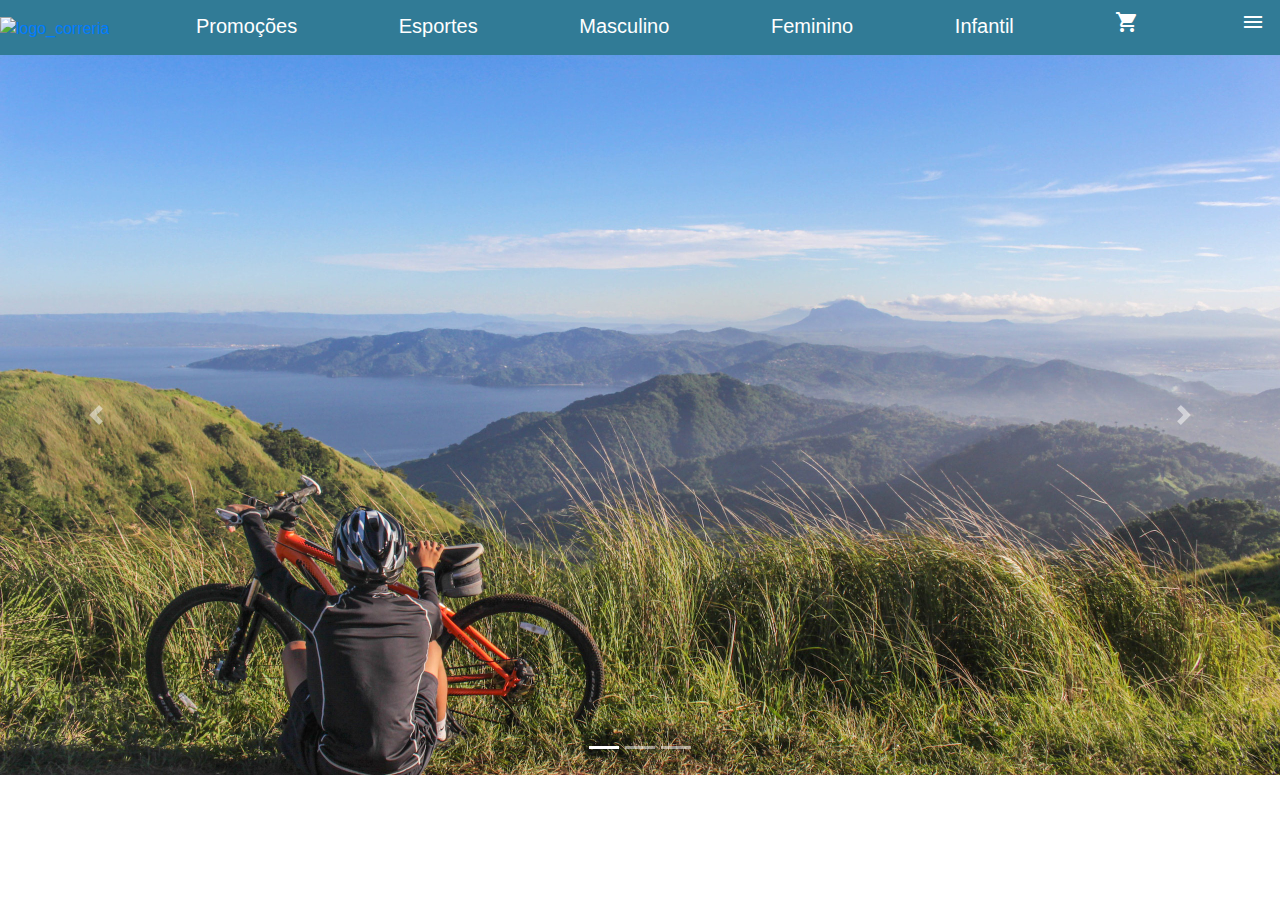
==== Tela Inicial/index.html @ 5bcb0e50 "inicio tcc" ====
<!DOCTYPE html>
<html lang="pt-br">
<head>
    <meta charset="UTF-8">
    <meta http-equiv="X-UA-Compatible" content="IE=edge">
    <meta name="viewport" content="width=device-width, initial-scale=1.0">
    <link rel="stylesheet" href="estilos/style.css">
    <!--Link para os icons-->
    <link href="https://fonts.googleapis.com/icon?family=Material+Icons" rel="stylesheet">
    <!--Link para os icons-->

    <!--Link CSS Bootstrap-->
    <link rel="stylesheet" href="https://cdn.jsdelivr.net/npm/bootstrap@4.4.1/dist/css/bootstrap.min.css" integrity="sha384-Vkoo8x4CGsO3+Hhxv8T/Q5PaXtkKtu6ug5TOeNV6gBiFeWPGFN9MuhOf23Q9Ifjh" crossorigin="anonymous">
    <!--Link CSS Bootstrap-->

    <!--Link JS Bootstrap-->
    <script src="https://code.jquery.com/jquery-3.4.1.slim.min.js" integrity="sha384-J6qa4849blE2+poT4WnyKhv5vZF5SrPo0iEjwBvKU7imGFAV0wwj1yYfoRSJoZ+n" crossorigin="anonymous"></script>
    <script src="https://cdn.jsdelivr.net/npm/popper.js@1.16.0/dist/umd/popper.min.js" integrity="sha384-Q6E9RHvbIyZFJoft+2mJbHaEWldlvI9IOYy5n3zV9zzTtmI3UksdQRVvoxMfooAo" crossorigin="anonymous"></script>
    <script src="https://cdn.jsdelivr.net/npm/bootstrap@4.4.1/dist/js/bootstrap.min.js" integrity="sha384-wfSDF2E50Y2D1uUdj0O3uMBJnjuUD4Ih7YwaYd1iqfktj0Uod8GCExl3Og8ifwB6" crossorigin="anonymous"></script>
    <!--Link JS Bootstrap-->
    <title>Correria</title>
</head>
<body>
    <header>
        <!--Tela de navegação-->
        <div id="nav-bar">
            <ul>
                <li><a class="ancora" href="#"><img  class="logo" src="img/logo.png" alt="logo_correria"></a></li>
                <li><a class="ancora" href="#"><p class="itens">Promoções</p></a></li>
                <li><a class="ancora" href="#"><p class="itens">Esportes</p></a></li>
                <li><a class="ancora" href="#"><p class="itens">Masculino</p></a></li>
                <li><a class="ancora" href="#"><p class="itens">Feminino</p></a></li>
                <li><a class="ancora" href="#"><p class="itens">Infantil</p></a></li>
                <li><a class="ancora" href="#"><p class="itens"><span class="material-icons">shopping_cart</span></p></a></li>
                <li><a class="ancora" href="#"><p class="itens"><span class="material-icons">menu</span></p></a></li>
            </ul>
        </div>
        <!--Tela de navegação-->
    </header>
    <main>
        <!--Carrosel-->
        <div id="carouselExampleIndicators" class="carousel slide" data-ride="carousel">
            <ol class="carousel-indicators">
              <li data-target="#carouselExampleIndicators" data-slide-to="0" class="active"></li>
              <li data-target="#carouselExampleIndicators" data-slide-to="1"></li>
              <li data-target="#carouselExampleIndicators" data-slide-to="2"></li>
            </ol>
            <div class="carousel-inner">
              <div class="carousel-item active">
                <img src="../Cadastro/imgs/fundo-pc.jpg" class="d-block w-100" alt="...">
              </div>
              <div class="carousel-item">
                <img src="../Cadastro/imgs/fundo-tablet.jpg" class="d-block w-100" alt="...">
              </div>
              <div class="carousel-item">
                <img src="../Cadastro/imgs/fundo-pc.jpg" class="d-block w-100" alt="...">
              </div>
            </div>
            <a class="carousel-control-prev" href="#carouselExampleIndicators" role="button" data-slide="prev">
              <span class="carousel-control-prev-icon" aria-hidden="true"></span>
              <span class="sr-only">Previous</span>
            </a>
            <a class="carousel-control-next" href="#carouselExampleIndicators" role="button" data-slide="next">
              <span class="carousel-control-next-icon" aria-hidden="true"></span>
              <span class="sr-only">Next</span>
            </a>
          </div>
          <!--Carrosel-->
    </main>
</body>
</html>
---- Tela Inicial/estilos/style.css ----
@charset "UTF-8";

*{
    margin: 0px;
    padding: 0px;
    box-sizing: border-box;
    font-family: Arial, Helvetica, sans-serif;
}

header{
    background-color: #317b96;
    height: 55px;
}

img.logo{
    height: 50px;
    display: inline;
}

ul{
    display: flex;
    flex-direction: row;
    justify-content: space-between;
    align-items: center;
}

.itens{
    color: white;
    margin-top: 10px;
    margin-right: 15px;
}


p{
    color: white;
    font-size: 20px;
}

li{
    list-style-type: none;
}
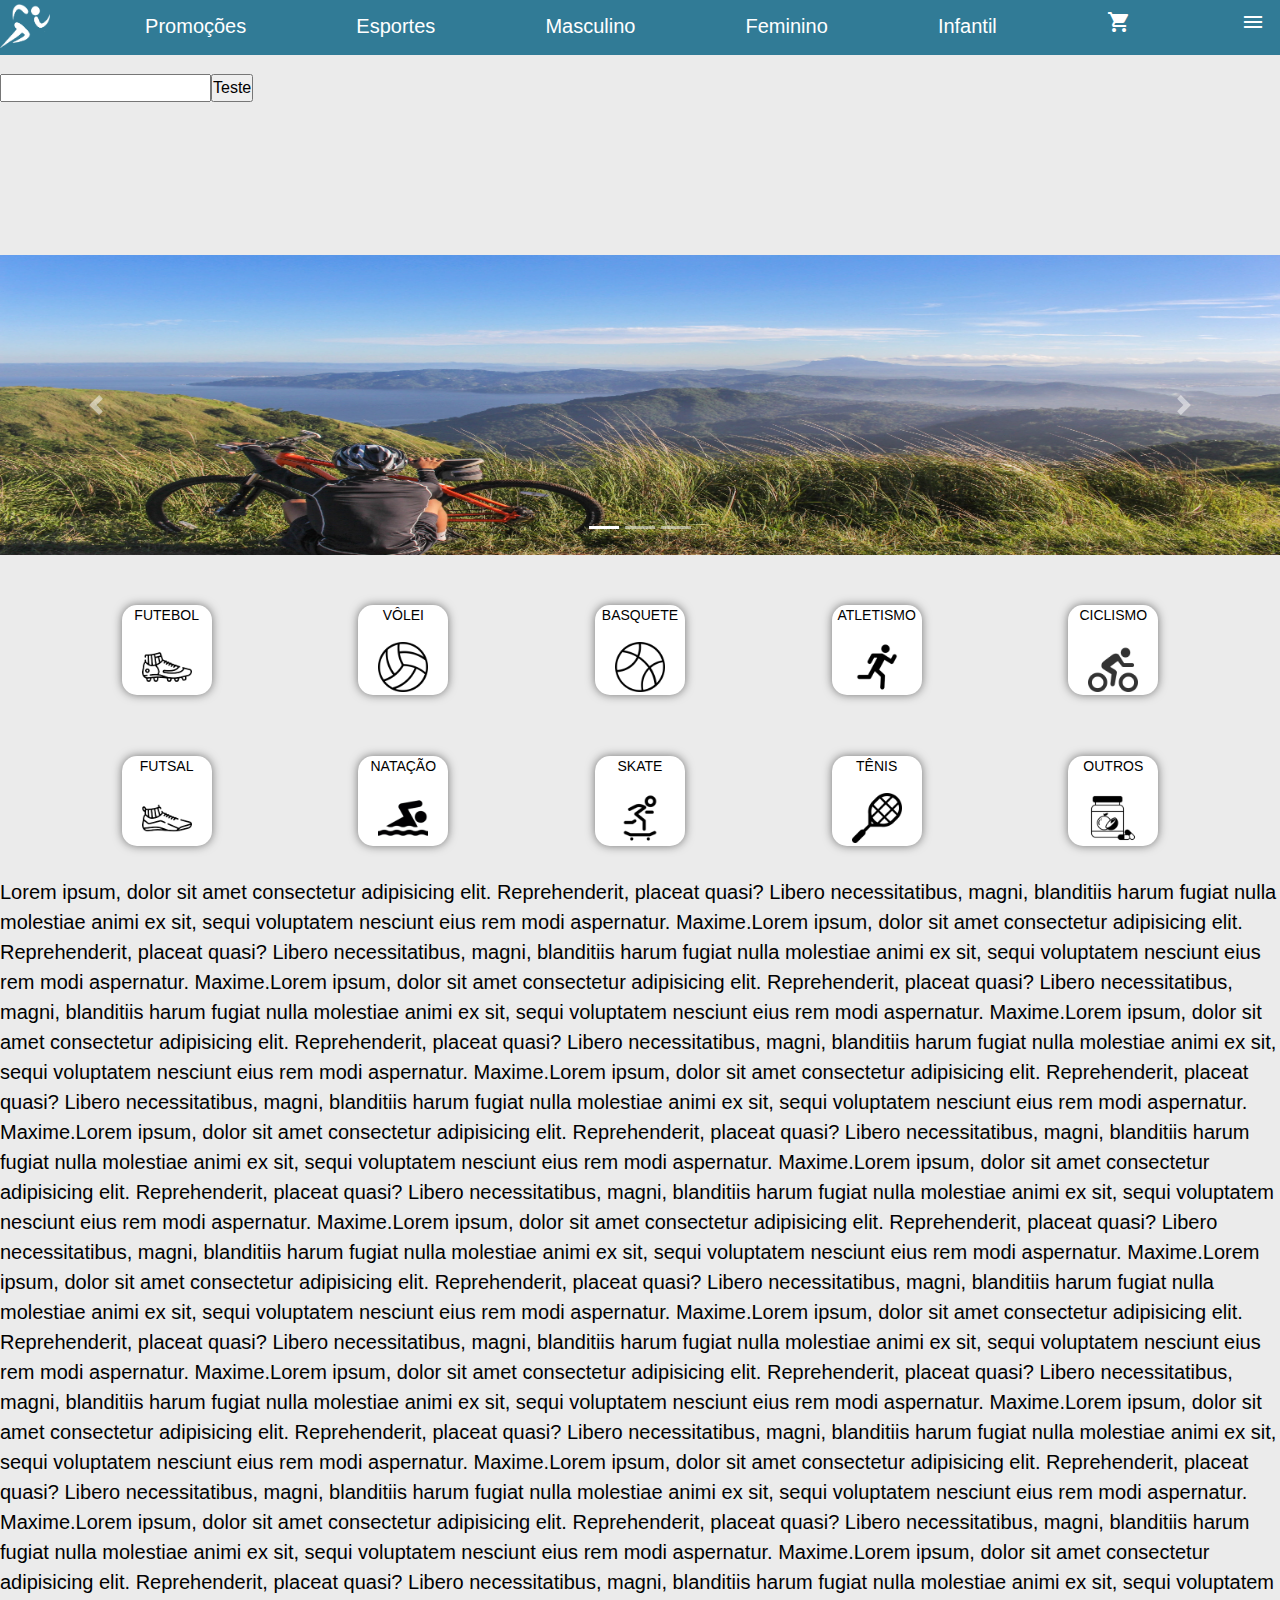
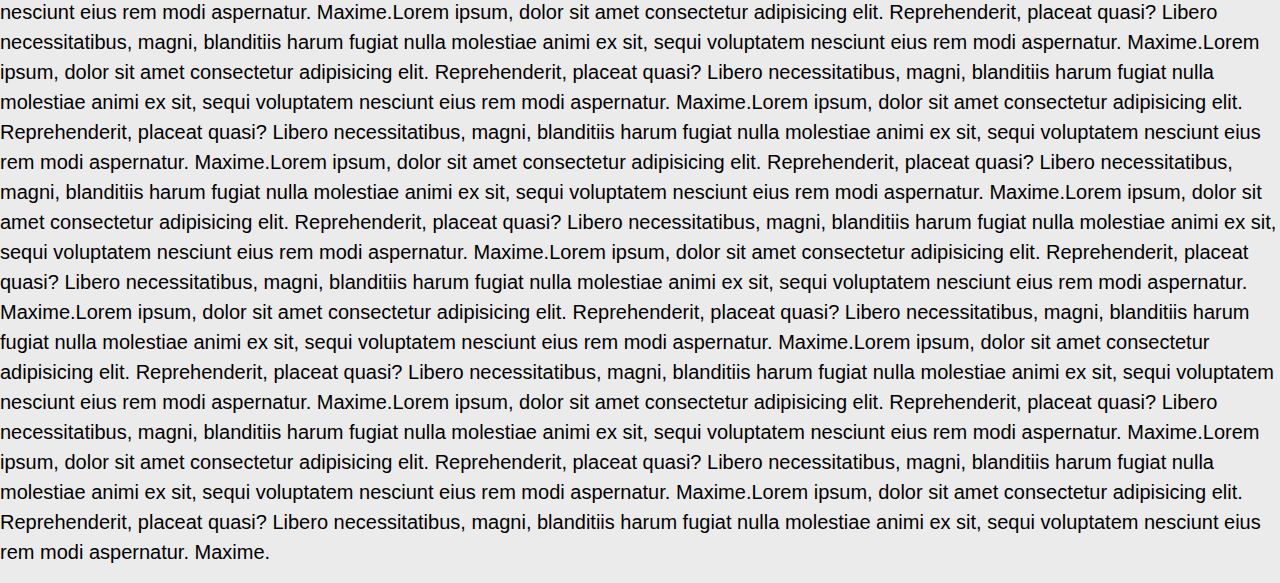
==== commit 71cd110b: "atualizações" ====
--- a/Tela Inicial/index.html
+++ b/Tela Inicial/index.html
@@ -4,6 +4,7 @@
     <meta charset="UTF-8">
     <meta http-equiv="X-UA-Compatible" content="IE=edge">
     <meta name="viewport" content="width=device-width, initial-scale=1.0">
+    <link rel="shortcut icon" href="../icone/android-chrome-512x512.png" type="image/x-icon">
     <link rel="stylesheet" href="estilos/style.css">
     <!--Link para os icons-->
     <link href="https://fonts.googleapis.com/icon?family=Material+Icons" rel="stylesheet">
@@ -20,52 +21,85 @@
     <!--Link JS Bootstrap-->
     <title>Correria</title>
 </head>
-<body>
+<body style="background-color: #ebebeb;">
     <header>
         <!--Tela de navegação-->
         <div id="nav-bar">
             <ul>
-                <li><a class="ancora" href="#"><img  class="logo" src="img/logo.png" alt="logo_correria"></a></li>
-                <li><a class="ancora" href="#"><p class="itens">Promoções</p></a></li>
-                <li><a class="ancora" href="#"><p class="itens">Esportes</p></a></li>
-                <li><a class="ancora" href="#"><p class="itens">Masculino</p></a></li>
-                <li><a class="ancora" href="#"><p class="itens">Feminino</p></a></li>
-                <li><a class="ancora" href="#"><p class="itens">Infantil</p></a></li>
-                <li><a class="ancora" href="#"><p class="itens"><span class="material-icons">shopping_cart</span></p></a></li>
-                <li><a class="ancora" href="#"><p class="itens"><span class="material-icons">menu</span></p></a></li>
+                <li><a style="text-decoration: none;" href="#"><img  class="logo" src="img/Logo-branca.png" alt="logo_correria"></a></li>
+                <li><a style="text-decoration: none;" href="#"><p class="itens">Promoções</p></a></li>
+                <li><a style="text-decoration: none;" href="#"><p class="itens">Esportes</p></a></li>
+                <li><a style="text-decoration: none;" href="#"><p class="itens">Masculino</p></a></li>
+                <li><a style="text-decoration: none;" href="#"><p class="itens">Feminino</p></a></li>
+                <li><a style="text-decoration: none;" href="#"><p class="itens">Infantil</p></a></li>
+                <li><a style="text-decoration: none;" href="#"><p class="itens"><span class="material-icons">shopping_cart</span></p></a></li>
+                <li><a style="text-decoration: none;" href="#"><p class="itens"><span class="material-icons">menu</span></p></a></li>
             </ul>
         </div>
         <!--Tela de navegação-->
+        <input type="text" name="" id=""><input type="submit" value="Teste">
     </header>
     <main>
+        <!--Icones para ir até outro esporte-->
+
+        <!--Icones para ir até outro esporte-->
+
         <!--Carrosel-->
-        <div id="carouselExampleIndicators" class="carousel slide" data-ride="carousel">
-            <ol class="carousel-indicators">
-              <li data-target="#carouselExampleIndicators" data-slide-to="0" class="active"></li>
-              <li data-target="#carouselExampleIndicators" data-slide-to="1"></li>
-              <li data-target="#carouselExampleIndicators" data-slide-to="2"></li>
-            </ol>
-            <div class="carousel-inner">
-              <div class="carousel-item active">
-                <img src="../Cadastro/imgs/fundo-pc.jpg" class="d-block w-100" alt="...">
+        <section class="car">
+            <div id="carouselExampleIndicators" class="carousel slide" data-ride="carousel">
+                <ol class="carousel-indicators">
+                  <li data-target="#carouselExampleIndicators" data-slide-to="0" class="active"></li>
+                  <li data-target="#carouselExampleIndicators" data-slide-to="1"></li>
+                  <li data-target="#carouselExampleIndicators" data-slide-to="2"></li>
+                </ol>
+                <div class="carousel-inner">
+                  <div class="carousel-item active">
+                    <img class="img-carrosel" src="../Cadastro/imgs/fundo-pc.jpg" class="d-block w-100" alt="...">
+                  </div>
+                  <div class="carousel-item">
+                    <img class="img-carrosel" src="../Cadastro/imgs/fundo-tablet.jpg" class="d-block w-100" alt="...">
+                  </div>
+                  <div class="carousel-item">
+                    <img class="img-carrosel" src="../Cadastro/imgs/fundo-pc.jpg" class="d-block w-100" alt="...">
+                  </div>
+                </div>
+                <a class="carousel-control-prev" href="#carouselExampleIndicators" role="button" data-slide="prev">
+                  <span class="carousel-control-prev-icon" aria-hidden="true"></span>
+                  <span class="sr-only">Previous</span>
+                </a>
+                <a class="carousel-control-next" href="#carouselExampleIndicators" role="button" data-slide="next">
+                  <span class="carousel-control-next-icon" aria-hidden="true"></span>
+                  <span class="sr-only">Next</span>
+                </a>
               </div>
-              <div class="carousel-item">
-                <img src="../Cadastro/imgs/fundo-tablet.jpg" class="d-block w-100" alt="...">
-              </div>
-              <div class="carousel-item">
-                <img src="../Cadastro/imgs/fundo-pc.jpg" class="d-block w-100" alt="...">
-              </div>
+        </section>
+        <!--Carrosel-->
+
+
+        <section>
+            <div class="esportes">
+                <ul  class="lista-icones-esportes">
+                    <li class="icones-esportes"><a style="text-decoration: none;" href=""><p class="titulo-icones-esportes">FUTEBOL</p><img class="img-icones-esportes" src="img/icone-futebol.png" alt="icone-"></a></li>
+                    <li class="icones-esportes"><a style="text-decoration: none;" href=""><p class="titulo-icones-esportes">VÔLEI</p><img class="img-icones-esportes" src="img/icone-volei.png" alt="icone-"></a></li>
+                    <li class="icones-esportes"><a style="text-decoration: none;" href=""><p class="titulo-icones-esportes">BASQUETE</p><img class="img-icones-esportes" src="img/icone-basquete.png" alt="icone-"></a></li>
+                    <li class="icones-esportes"><a style="text-decoration: none;" href=""><p class="titulo-icones-esportes">ATLETISMO</p><img class="img-icones-esportes" src="img/icone-atletismo.png" alt="icone-"></a></li>
+                    <li class="icones-esportes"><a style="text-decoration: none;" href=""><p class="titulo-icones-esportes">CICLISMO</p><img style="margin-top: 2px;" class="img-icones-esportes" src="img/icone-ciclismo.png" alt="icone-"></a></li>
+                </ul>
             </div>
-            <a class="carousel-control-prev" href="#carouselExampleIndicators" role="button" data-slide="prev">
-              <span class="carousel-control-prev-icon" aria-hidden="true"></span>
-              <span class="sr-only">Previous</span>
-            </a>
-            <a class="carousel-control-next" href="#carouselExampleIndicators" role="button" data-slide="next">
-              <span class="carousel-control-next-icon" aria-hidden="true"></span>
-              <span class="sr-only">Next</span>
-            </a>
-          </div>
-          <!--Carrosel-->
+            <div class="esportes">
+                <ul class="lista-icones-esportes">
+                    <li class="icones-esportes"><a style="text-decoration: none;" href=""><p class="titulo-icones-esportes">FUTSAL</p><img class="img-icones-esportes" src="img/icone-futsal.png" alt="icone-"></a></li>
+                    <li class="icones-esportes"><a style="text-decoration: none;" href=""><p class="titulo-icones-esportes">NATAÇÃO</p><img class="img-icones-esportes" src="img/icone-natacao.png" alt="icone-"></a></li>
+                    <li class="icones-esportes"><a style="text-decoration: none;" href=""><p class="titulo-icones-esportes">SKATE</p><img class="img-icones-esportes" src="img/icone-skate.png" alt="icone-"></a></li>
+                    <li class="icones-esportes"><a style="text-decoration: none;" href=""><p class="titulo-icones-esportes">TÊNIS</p><img class="img-icones-esportes" src="img/icone-tenis.png" alt="icone-"></a></li>
+                    <li class="icones-esportes"><a style="text-decoration: none;" href=""><p class="titulo-icones-esportes">OUTROS</p><img class="img-icones-esportes" src="img/icone-suplementos.png" alt="icone-"></a></li>
+                </ul>
+            </div>
+        </section>
+
+        <section>
+            <p>Lorem ipsum, dolor sit amet consectetur adipisicing elit. Reprehenderit, placeat quasi? Libero necessitatibus, magni, blanditiis harum fugiat nulla molestiae animi ex sit, sequi voluptatem nesciunt eius rem modi aspernatur. Maxime.Lorem ipsum, dolor sit amet consectetur adipisicing elit. Reprehenderit, placeat quasi? Libero necessitatibus, magni, blanditiis harum fugiat nulla molestiae animi ex sit, sequi voluptatem nesciunt eius rem modi aspernatur. Maxime.Lorem ipsum, dolor sit amet consectetur adipisicing elit. Reprehenderit, placeat quasi? Libero necessitatibus, magni, blanditiis harum fugiat nulla molestiae animi ex sit, sequi voluptatem nesciunt eius rem modi aspernatur. Maxime.Lorem ipsum, dolor sit amet consectetur adipisicing elit. Reprehenderit, placeat quasi? Libero necessitatibus, magni, blanditiis harum fugiat nulla molestiae animi ex sit, sequi voluptatem nesciunt eius rem modi aspernatur. Maxime.Lorem ipsum, dolor sit amet consectetur adipisicing elit. Reprehenderit, placeat quasi? Libero necessitatibus, magni, blanditiis harum fugiat nulla molestiae animi ex sit, sequi voluptatem nesciunt eius rem modi aspernatur. Maxime.Lorem ipsum, dolor sit amet consectetur adipisicing elit. Reprehenderit, placeat quasi? Libero necessitatibus, magni, blanditiis harum fugiat nulla molestiae animi ex sit, sequi voluptatem nesciunt eius rem modi aspernatur. Maxime.Lorem ipsum, dolor sit amet consectetur adipisicing elit. Reprehenderit, placeat quasi? Libero necessitatibus, magni, blanditiis harum fugiat nulla molestiae animi ex sit, sequi voluptatem nesciunt eius rem modi aspernatur. Maxime.Lorem ipsum, dolor sit amet consectetur adipisicing elit. Reprehenderit, placeat quasi? Libero necessitatibus, magni, blanditiis harum fugiat nulla molestiae animi ex sit, sequi voluptatem nesciunt eius rem modi aspernatur. Maxime.Lorem ipsum, dolor sit amet consectetur adipisicing elit. Reprehenderit, placeat quasi? Libero necessitatibus, magni, blanditiis harum fugiat nulla molestiae animi ex sit, sequi voluptatem nesciunt eius rem modi aspernatur. Maxime.Lorem ipsum, dolor sit amet consectetur adipisicing elit. Reprehenderit, placeat quasi? Libero necessitatibus, magni, blanditiis harum fugiat nulla molestiae animi ex sit, sequi voluptatem nesciunt eius rem modi aspernatur. Maxime.Lorem ipsum, dolor sit amet consectetur adipisicing elit. Reprehenderit, placeat quasi? Libero necessitatibus, magni, blanditiis harum fugiat nulla molestiae animi ex sit, sequi voluptatem nesciunt eius rem modi aspernatur. Maxime.Lorem ipsum, dolor sit amet consectetur adipisicing elit. Reprehenderit, placeat quasi? Libero necessitatibus, magni, blanditiis harum fugiat nulla molestiae animi ex sit, sequi voluptatem nesciunt eius rem modi aspernatur. Maxime.Lorem ipsum, dolor sit amet consectetur adipisicing elit. Reprehenderit, placeat quasi? Libero necessitatibus, magni, blanditiis harum fugiat nulla molestiae animi ex sit, sequi voluptatem nesciunt eius rem modi aspernatur. Maxime.Lorem ipsum, dolor sit amet consectetur adipisicing elit. Reprehenderit, placeat quasi? Libero necessitatibus, magni, blanditiis harum fugiat nulla molestiae animi ex sit, sequi voluptatem nesciunt eius rem modi aspernatur. Maxime.Lorem ipsum, dolor sit amet consectetur adipisicing elit. Reprehenderit, placeat quasi? Libero necessitatibus, magni, blanditiis harum fugiat nulla molestiae animi ex sit, sequi voluptatem nesciunt eius rem modi aspernatur. Maxime.Lorem ipsum, dolor sit amet consectetur adipisicing elit. Reprehenderit, placeat quasi? Libero necessitatibus, magni, blanditiis harum fugiat nulla molestiae animi ex sit, sequi voluptatem nesciunt eius rem modi aspernatur. Maxime.Lorem ipsum, dolor sit amet consectetur adipisicing elit. Reprehenderit, placeat quasi? Libero necessitatibus, magni, blanditiis harum fugiat nulla molestiae animi ex sit, sequi voluptatem nesciunt eius rem modi aspernatur. Maxime.Lorem ipsum, dolor sit amet consectetur adipisicing elit. Reprehenderit, placeat quasi? Libero necessitatibus, magni, blanditiis harum fugiat nulla molestiae animi ex sit, sequi voluptatem nesciunt eius rem modi aspernatur. Maxime.Lorem ipsum, dolor sit amet consectetur adipisicing elit. Reprehenderit, placeat quasi? Libero necessitatibus, magni, blanditiis harum fugiat nulla molestiae animi ex sit, sequi voluptatem nesciunt eius rem modi aspernatur. Maxime.Lorem ipsum, dolor sit amet consectetur adipisicing elit. Reprehenderit, placeat quasi? Libero necessitatibus, magni, blanditiis harum fugiat nulla molestiae animi ex sit, sequi voluptatem nesciunt eius rem modi aspernatur. Maxime.Lorem ipsum, dolor sit amet consectetur adipisicing elit. Reprehenderit, placeat quasi? Libero necessitatibus, magni, blanditiis harum fugiat nulla molestiae animi ex sit, sequi voluptatem nesciunt eius rem modi aspernatur. Maxime.Lorem ipsum, dolor sit amet consectetur adipisicing elit. Reprehenderit, placeat quasi? Libero necessitatibus, magni, blanditiis harum fugiat nulla molestiae animi ex sit, sequi voluptatem nesciunt eius rem modi aspernatur. Maxime.Lorem ipsum, dolor sit amet consectetur adipisicing elit. Reprehenderit, placeat quasi? Libero necessitatibus, magni, blanditiis harum fugiat nulla molestiae animi ex sit, sequi voluptatem nesciunt eius rem modi aspernatur. Maxime.Lorem ipsum, dolor sit amet consectetur adipisicing elit. Reprehenderit, placeat quasi? Libero necessitatibus, magni, blanditiis harum fugiat nulla molestiae animi ex sit, sequi voluptatem nesciunt eius rem modi aspernatur. Maxime.Lorem ipsum, dolor sit amet consectetur adipisicing elit. Reprehenderit, placeat quasi? Libero necessitatibus, magni, blanditiis harum fugiat nulla molestiae animi ex sit, sequi voluptatem nesciunt eius rem modi aspernatur. Maxime.Lorem ipsum, dolor sit amet consectetur adipisicing elit. Reprehenderit, placeat quasi? Libero necessitatibus, magni, blanditiis harum fugiat nulla molestiae animi ex sit, sequi voluptatem nesciunt eius rem modi aspernatur. Maxime.</p>
+        </section>
     </main>
 </body>
 </html>--- a/Tela Inicial/estilos/style.css
+++ b/Tela Inicial/estilos/style.css
@@ -24,18 +24,59 @@
     align-items: center;
 }
 
+p{
+    color: black;
+    font-size: 20px;
+}
+
+li{
+    list-style-type: none;
+}
+
 .itens{
     color: white;
     margin-top: 10px;
     margin-right: 15px;
 }
 
-
-p{
-    color: white;
-    font-size: 20px;
+.img-carrosel{
+    width: 100vw;
+    height: 300px;
 }
 
-li{
-    list-style-type: none;
+.lista-icones-esportes{
+    display: flex;
+    justify-content: space-evenly;
 }
+
+.icones-esportes{
+    background-color: white;
+    width:90px;
+    height: 90px;
+    margin:30px 25px 15px 25px;
+    border-radius: 15px;
+    transition: .5s;
+    box-shadow: 0px 0px 10px rgba(0, 0, 0, 0.514);
+}
+
+.icones-esportes:hover{
+    width: 95px;
+    height: 95px;
+    background-color: rgb(167, 167, 167);
+}
+
+.img-icones-esportes{
+    display: block;
+    margin: auto;
+    width: 50px;
+    height: 50px;
+}
+
+.titulo-icones-esportes{
+    font-size: 14px;
+    text-align: center;
+}
+
+.car{
+    margin: 200px 0px 20px 0px;
+}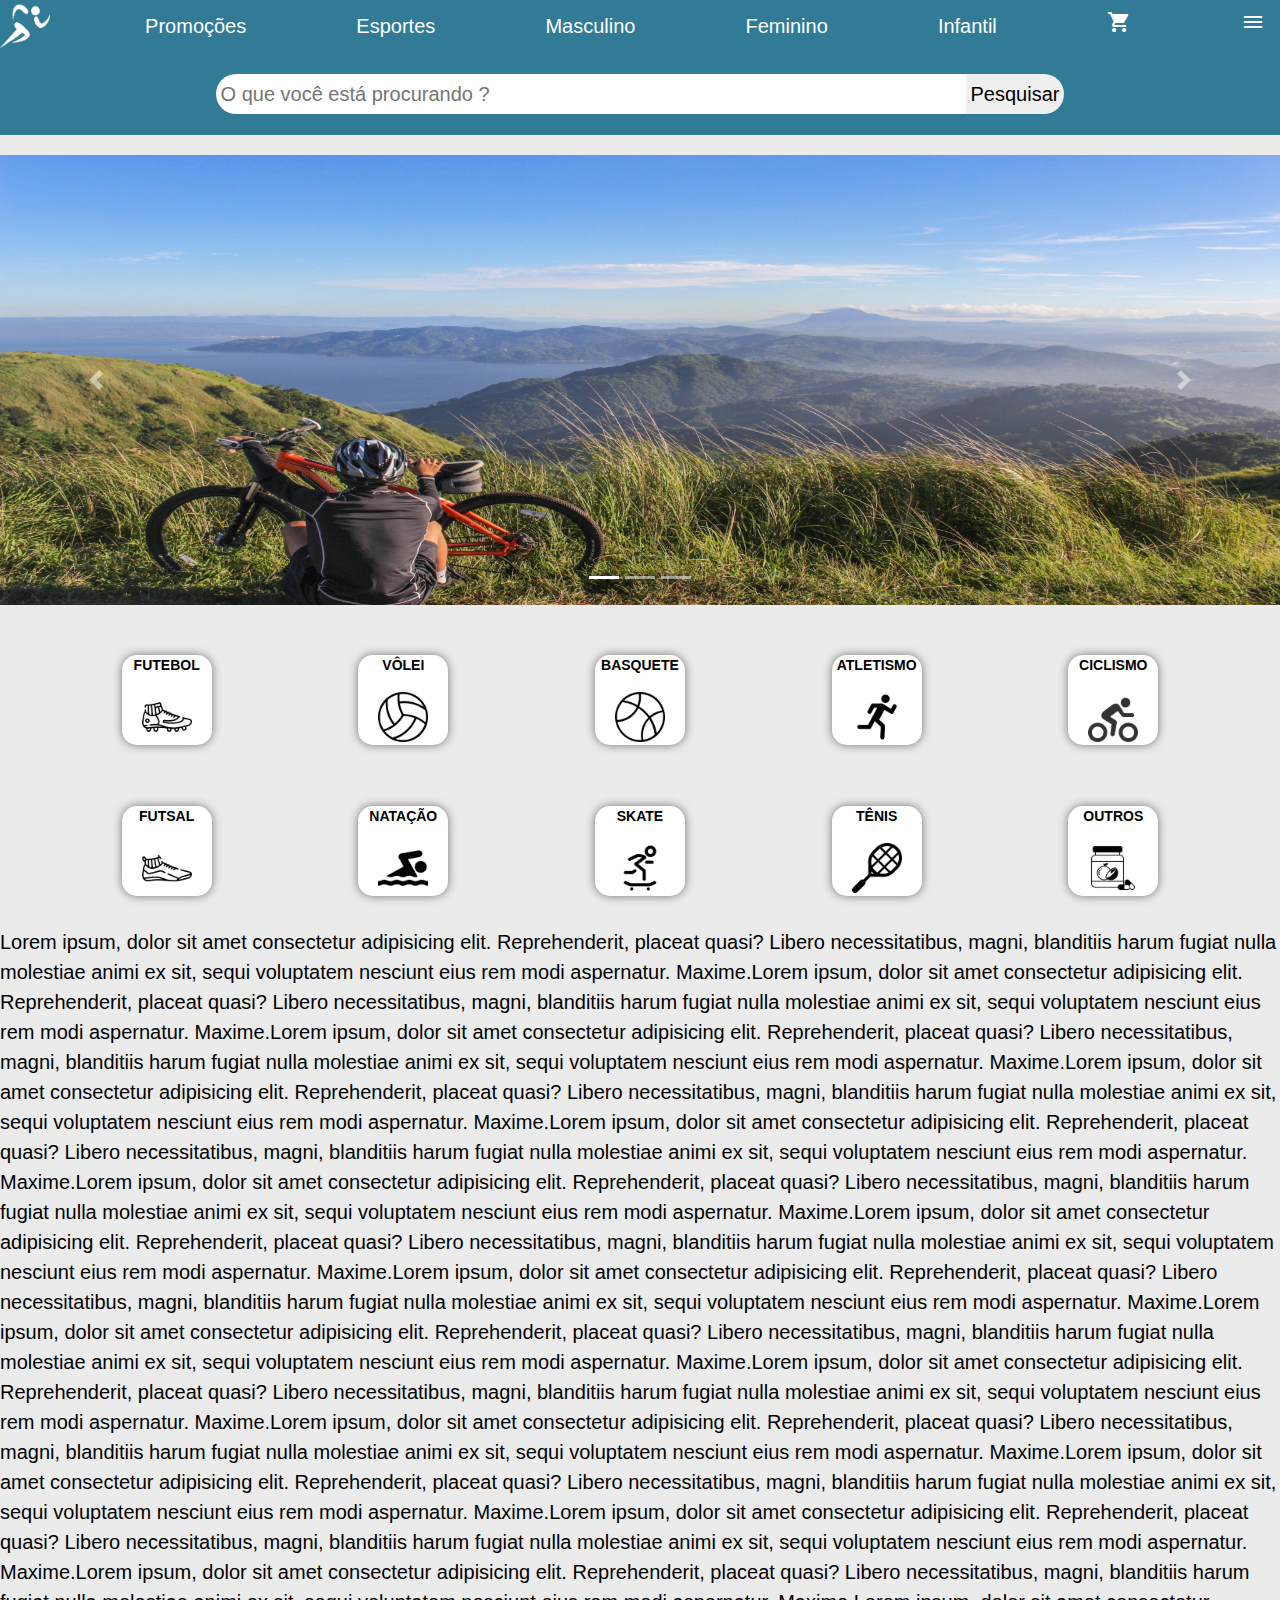
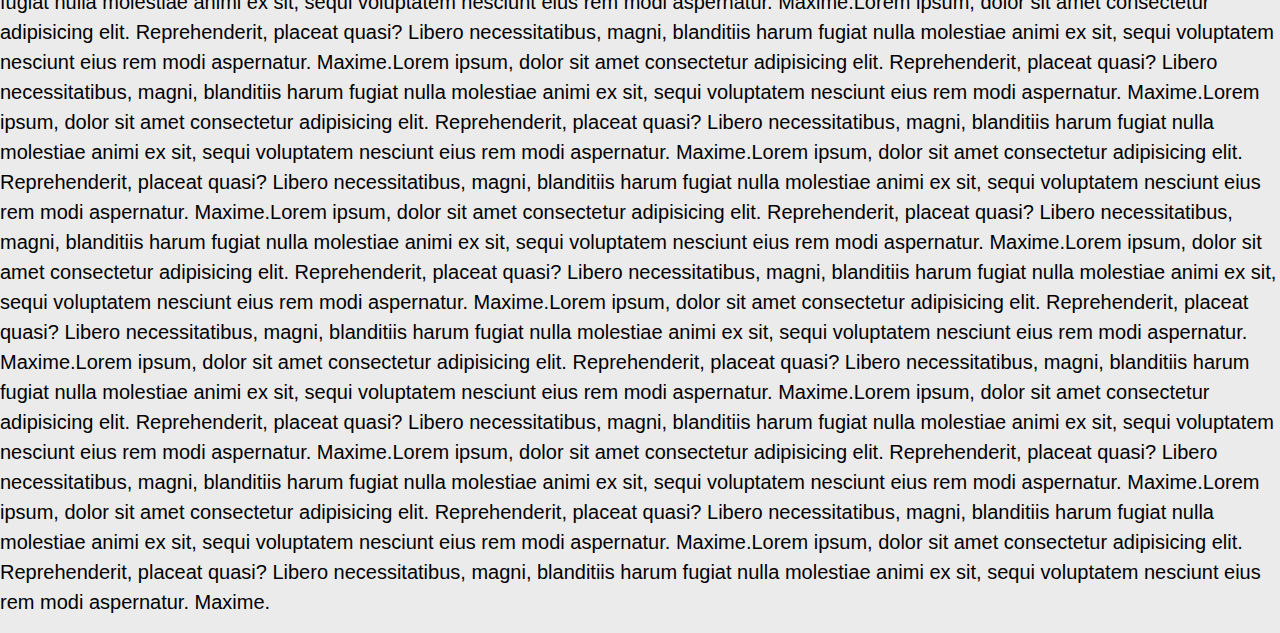
==== commit b31e6472: "Modificações" ====
--- a/Tela Inicial/index.html
+++ b/Tela Inicial/index.html
@@ -37,15 +37,17 @@
             </ul>
         </div>
         <!--Tela de navegação-->
-        <input type="text" name="" id=""><input type="submit" value="Teste">
+
+        <!--Barra de Pesquisa-->
+        <div class="barra-pesquisa">
+            <p style="text-align:center;"><input class="input-pesquisa" type="text" name="" id="" placeholder="O que você está procurando ?"><input class="input-botao-pesquisar" type="submit" value="Pesquisar"></p>
+        </div>
+        <!--Barra de Pesquisa-->
     </header>
     <main>
-        <!--Icones para ir até outro esporte-->
-
-        <!--Icones para ir até outro esporte-->
 
         <!--Carrosel-->
-        <section class="car">
+        <section class="carrossel">
             <div id="carouselExampleIndicators" class="carousel slide" data-ride="carousel">
                 <ol class="carousel-indicators">
                   <li data-target="#carouselExampleIndicators" data-slide-to="0" class="active"></li>
@@ -75,7 +77,7 @@
         </section>
         <!--Carrosel-->
 
-
+        <!--Icones para ir até outro esporte-->
         <section>
             <div class="esportes">
                 <ul  class="lista-icones-esportes">
@@ -96,6 +98,7 @@
                 </ul>
             </div>
         </section>
+        <!--Icones para ir até outro esporte-->
 
         <section>
             <p>Lorem ipsum, dolor sit amet consectetur adipisicing elit. Reprehenderit, placeat quasi? Libero necessitatibus, magni, blanditiis harum fugiat nulla molestiae animi ex sit, sequi voluptatem nesciunt eius rem modi aspernatur. Maxime.Lorem ipsum, dolor sit amet consectetur adipisicing elit. Reprehenderit, placeat quasi? Libero necessitatibus, magni, blanditiis harum fugiat nulla molestiae animi ex sit, sequi voluptatem nesciunt eius rem modi aspernatur. Maxime.Lorem ipsum, dolor sit amet consectetur adipisicing elit. Reprehenderit, placeat quasi? Libero necessitatibus, magni, blanditiis harum fugiat nulla molestiae animi ex sit, sequi voluptatem nesciunt eius rem modi aspernatur. Maxime.Lorem ipsum, dolor sit amet consectetur adipisicing elit. Reprehenderit, placeat quasi? Libero necessitatibus, magni, blanditiis harum fugiat nulla molestiae animi ex sit, sequi voluptatem nesciunt eius rem modi aspernatur. Maxime.Lorem ipsum, dolor sit amet consectetur adipisicing elit. Reprehenderit, placeat quasi? Libero necessitatibus, magni, blanditiis harum fugiat nulla molestiae animi ex sit, sequi voluptatem nesciunt eius rem modi aspernatur. Maxime.Lorem ipsum, dolor sit amet consectetur adipisicing elit. Reprehenderit, placeat quasi? Libero necessitatibus, magni, blanditiis harum fugiat nulla molestiae animi ex sit, sequi voluptatem nesciunt eius rem modi aspernatur. Maxime.Lorem ipsum, dolor sit amet consectetur adipisicing elit. Reprehenderit, placeat quasi? Libero necessitatibus, magni, blanditiis harum fugiat nulla molestiae animi ex sit, sequi voluptatem nesciunt eius rem modi aspernatur. Maxime.Lorem ipsum, dolor sit amet consectetur adipisicing elit. Reprehenderit, placeat quasi? Libero necessitatibus, magni, blanditiis harum fugiat nulla molestiae animi ex sit, sequi voluptatem nesciunt eius rem modi aspernatur. Maxime.Lorem ipsum, dolor sit amet consectetur adipisicing elit. Reprehenderit, placeat quasi? Libero necessitatibus, magni, blanditiis harum fugiat nulla molestiae animi ex sit, sequi voluptatem nesciunt eius rem modi aspernatur. Maxime.Lorem ipsum, dolor sit amet consectetur adipisicing elit. Reprehenderit, placeat quasi? Libero necessitatibus, magni, blanditiis harum fugiat nulla molestiae animi ex sit, sequi voluptatem nesciunt eius rem modi aspernatur. Maxime.Lorem ipsum, dolor sit amet consectetur adipisicing elit. Reprehenderit, placeat quasi? Libero necessitatibus, magni, blanditiis harum fugiat nulla molestiae animi ex sit, sequi voluptatem nesciunt eius rem modi aspernatur. Maxime.Lorem ipsum, dolor sit amet consectetur adipisicing elit. Reprehenderit, placeat quasi? Libero necessitatibus, magni, blanditiis harum fugiat nulla molestiae animi ex sit, sequi voluptatem nesciunt eius rem modi aspernatur. Maxime.Lorem ipsum, dolor sit amet consectetur adipisicing elit. Reprehenderit, placeat quasi? Libero necessitatibus, magni, blanditiis harum fugiat nulla molestiae animi ex sit, sequi voluptatem nesciunt eius rem modi aspernatur. Maxime.Lorem ipsum, dolor sit amet consectetur adipisicing elit. Reprehenderit, placeat quasi? Libero necessitatibus, magni, blanditiis harum fugiat nulla molestiae animi ex sit, sequi voluptatem nesciunt eius rem modi aspernatur. Maxime.Lorem ipsum, dolor sit amet consectetur adipisicing elit. Reprehenderit, placeat quasi? Libero necessitatibus, magni, blanditiis harum fugiat nulla molestiae animi ex sit, sequi voluptatem nesciunt eius rem modi aspernatur. Maxime.Lorem ipsum, dolor sit amet consectetur adipisicing elit. Reprehenderit, placeat quasi? Libero necessitatibus, magni, blanditiis harum fugiat nulla molestiae animi ex sit, sequi voluptatem nesciunt eius rem modi aspernatur. Maxime.Lorem ipsum, dolor sit amet consectetur adipisicing elit. Reprehenderit, placeat quasi? Libero necessitatibus, magni, blanditiis harum fugiat nulla molestiae animi ex sit, sequi voluptatem nesciunt eius rem modi aspernatur. Maxime.Lorem ipsum, dolor sit amet consectetur adipisicing elit. Reprehenderit, placeat quasi? Libero necessitatibus, magni, blanditiis harum fugiat nulla molestiae animi ex sit, sequi voluptatem nesciunt eius rem modi aspernatur. Maxime.Lorem ipsum, dolor sit amet consectetur adipisicing elit. Reprehenderit, placeat quasi? Libero necessitatibus, magni, blanditiis harum fugiat nulla molestiae animi ex sit, sequi voluptatem nesciunt eius rem modi aspernatur. Maxime.Lorem ipsum, dolor sit amet consectetur adipisicing elit. Reprehenderit, placeat quasi? Libero necessitatibus, magni, blanditiis harum fugiat nulla molestiae animi ex sit, sequi voluptatem nesciunt eius rem modi aspernatur. Maxime.Lorem ipsum, dolor sit amet consectetur adipisicing elit. Reprehenderit, placeat quasi? Libero necessitatibus, magni, blanditiis harum fugiat nulla molestiae animi ex sit, sequi voluptatem nesciunt eius rem modi aspernatur. Maxime.Lorem ipsum, dolor sit amet consectetur adipisicing elit. Reprehenderit, placeat quasi? Libero necessitatibus, magni, blanditiis harum fugiat nulla molestiae animi ex sit, sequi voluptatem nesciunt eius rem modi aspernatur. Maxime.Lorem ipsum, dolor sit amet consectetur adipisicing elit. Reprehenderit, placeat quasi? Libero necessitatibus, magni, blanditiis harum fugiat nulla molestiae animi ex sit, sequi voluptatem nesciunt eius rem modi aspernatur. Maxime.Lorem ipsum, dolor sit amet consectetur adipisicing elit. Reprehenderit, placeat quasi? Libero necessitatibus, magni, blanditiis harum fugiat nulla molestiae animi ex sit, sequi voluptatem nesciunt eius rem modi aspernatur. Maxime.Lorem ipsum, dolor sit amet consectetur adipisicing elit. Reprehenderit, placeat quasi? Libero necessitatibus, magni, blanditiis harum fugiat nulla molestiae animi ex sit, sequi voluptatem nesciunt eius rem modi aspernatur. Maxime.Lorem ipsum, dolor sit amet consectetur adipisicing elit. Reprehenderit, placeat quasi? Libero necessitatibus, magni, blanditiis harum fugiat nulla molestiae animi ex sit, sequi voluptatem nesciunt eius rem modi aspernatur. Maxime.</p>
--- a/Tela Inicial/estilos/style.css
+++ b/Tela Inicial/estilos/style.css
@@ -9,7 +9,6 @@
 
 header{
     background-color: #317b96;
-    height: 55px;
 }
 
 img.logo{
@@ -37,11 +36,12 @@
     color: white;
     margin-top: 10px;
     margin-right: 15px;
+    transition: .5s;
 }
 
 .img-carrosel{
     width: 100vw;
-    height: 300px;
+    height: 450px;
 }
 
 .lista-icones-esportes{
@@ -75,8 +75,26 @@
 .titulo-icones-esportes{
     font-size: 14px;
     text-align: center;
+    font-weight: bold;
 }
 
-.car{
-    margin: 200px 0px 20px 0px;
+.carrossel{
+    margin: 20px 0px 20px 0px;
+}
+
+.barra-pesquisa{
+    padding-bottom: 5px;
+}
+
+.input-pesquisa{
+    border:none ;
+    padding: 05px;
+    width: 750px;
+    border-radius:25px 0px 0px 25px ;
+}
+
+.input-botao-pesquisar{
+    border: none;
+    padding: 5px;
+    border-radius: 0px 25px 25px 0px;
 }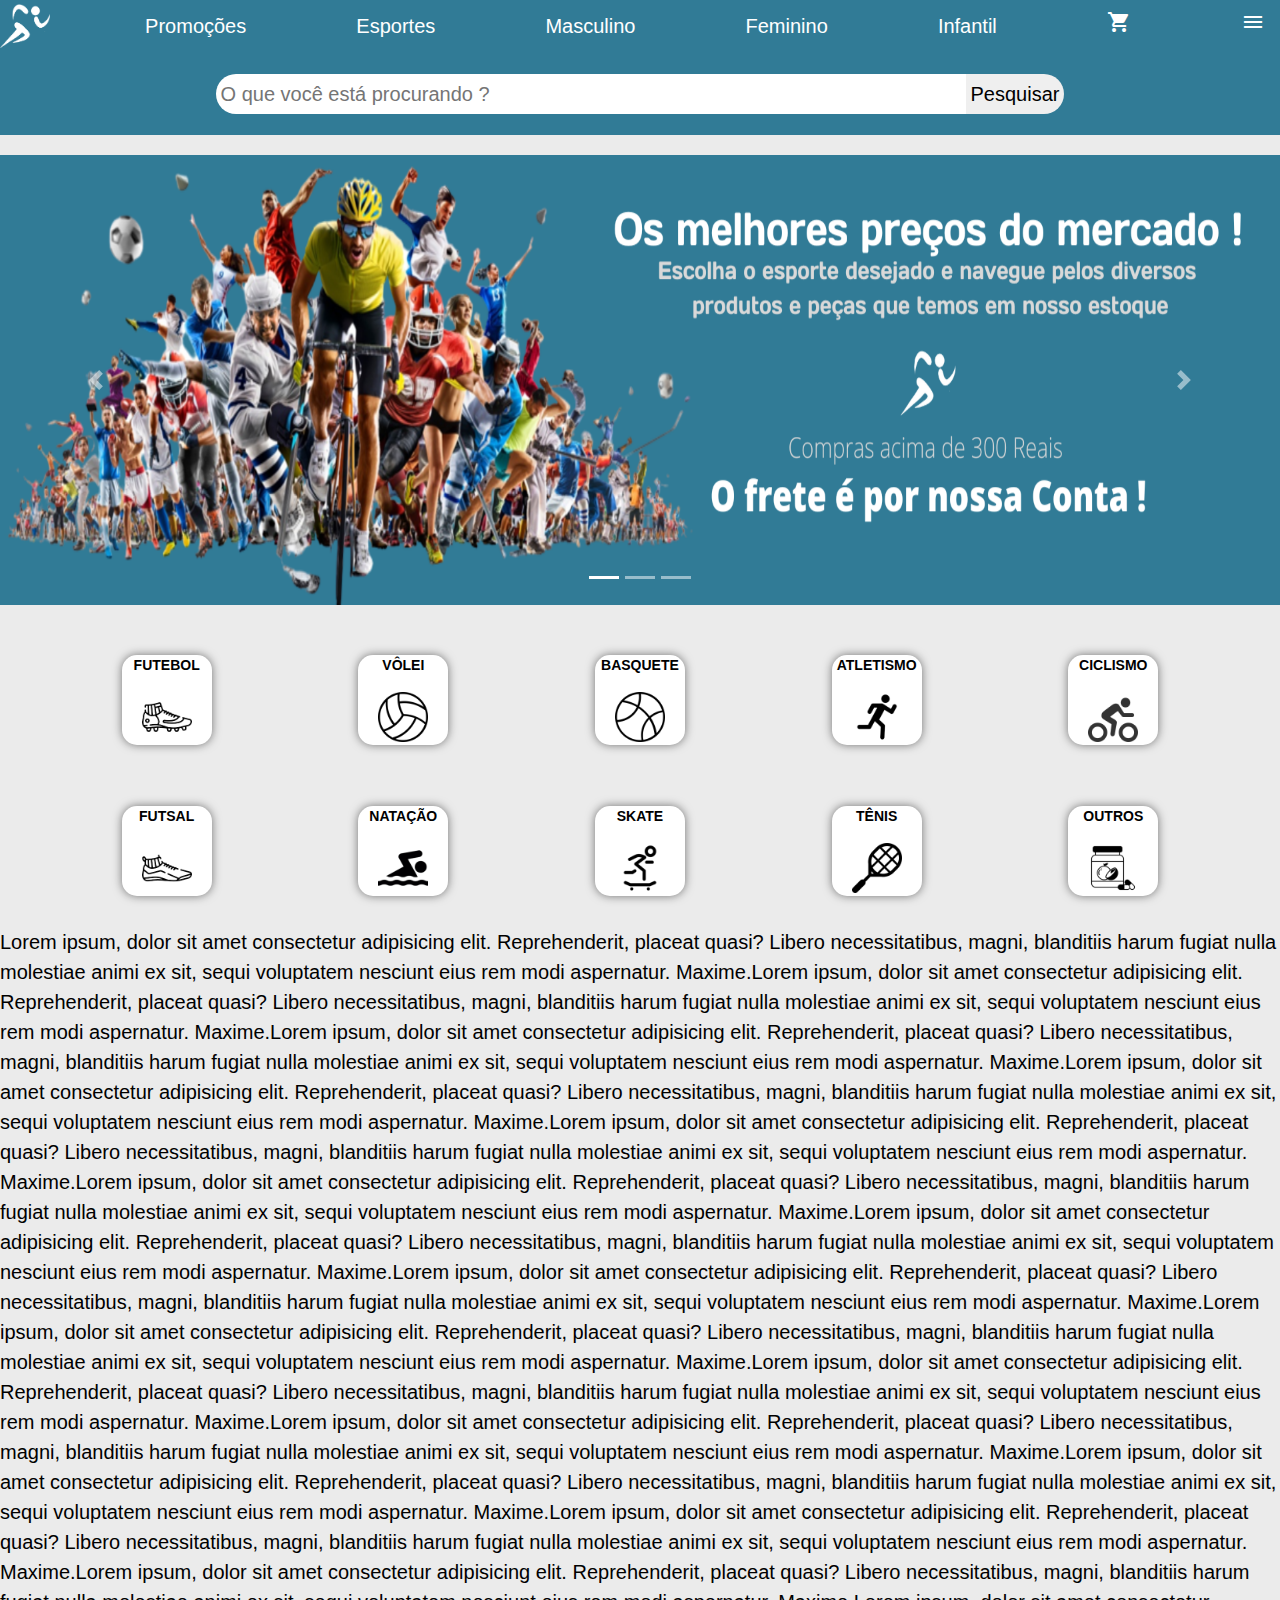
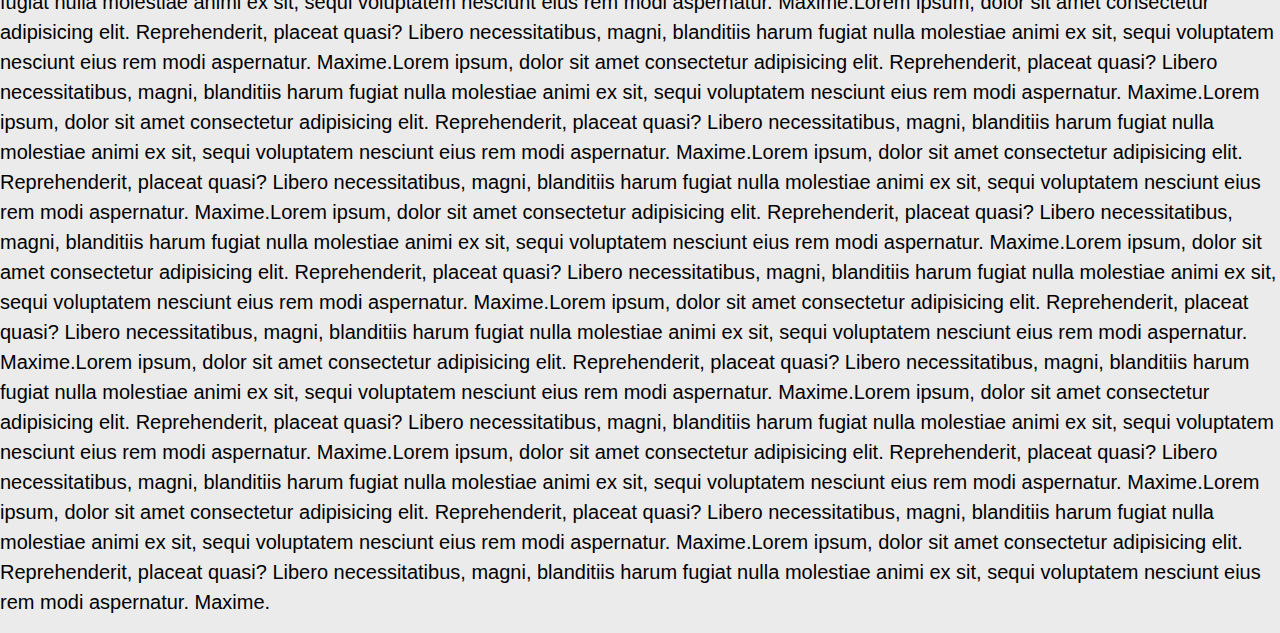
==== commit 929020c0: "ajustes" ====
--- a/Tela Inicial/index.html
+++ b/Tela Inicial/index.html
@@ -56,7 +56,7 @@
                 </ol>
                 <div class="carousel-inner">
                   <div class="carousel-item active">
-                    <img class="img-carrosel" src="../Cadastro/imgs/fundo-pc.jpg" class="d-block w-100" alt="...">
+                    <img class="img-carrosel" src="img/carrossel1.png" class="d-block w-100" alt="...">
                   </div>
                   <div class="carousel-item">
                     <img class="img-carrosel" src="../Cadastro/imgs/fundo-tablet.jpg" class="d-block w-100" alt="...">
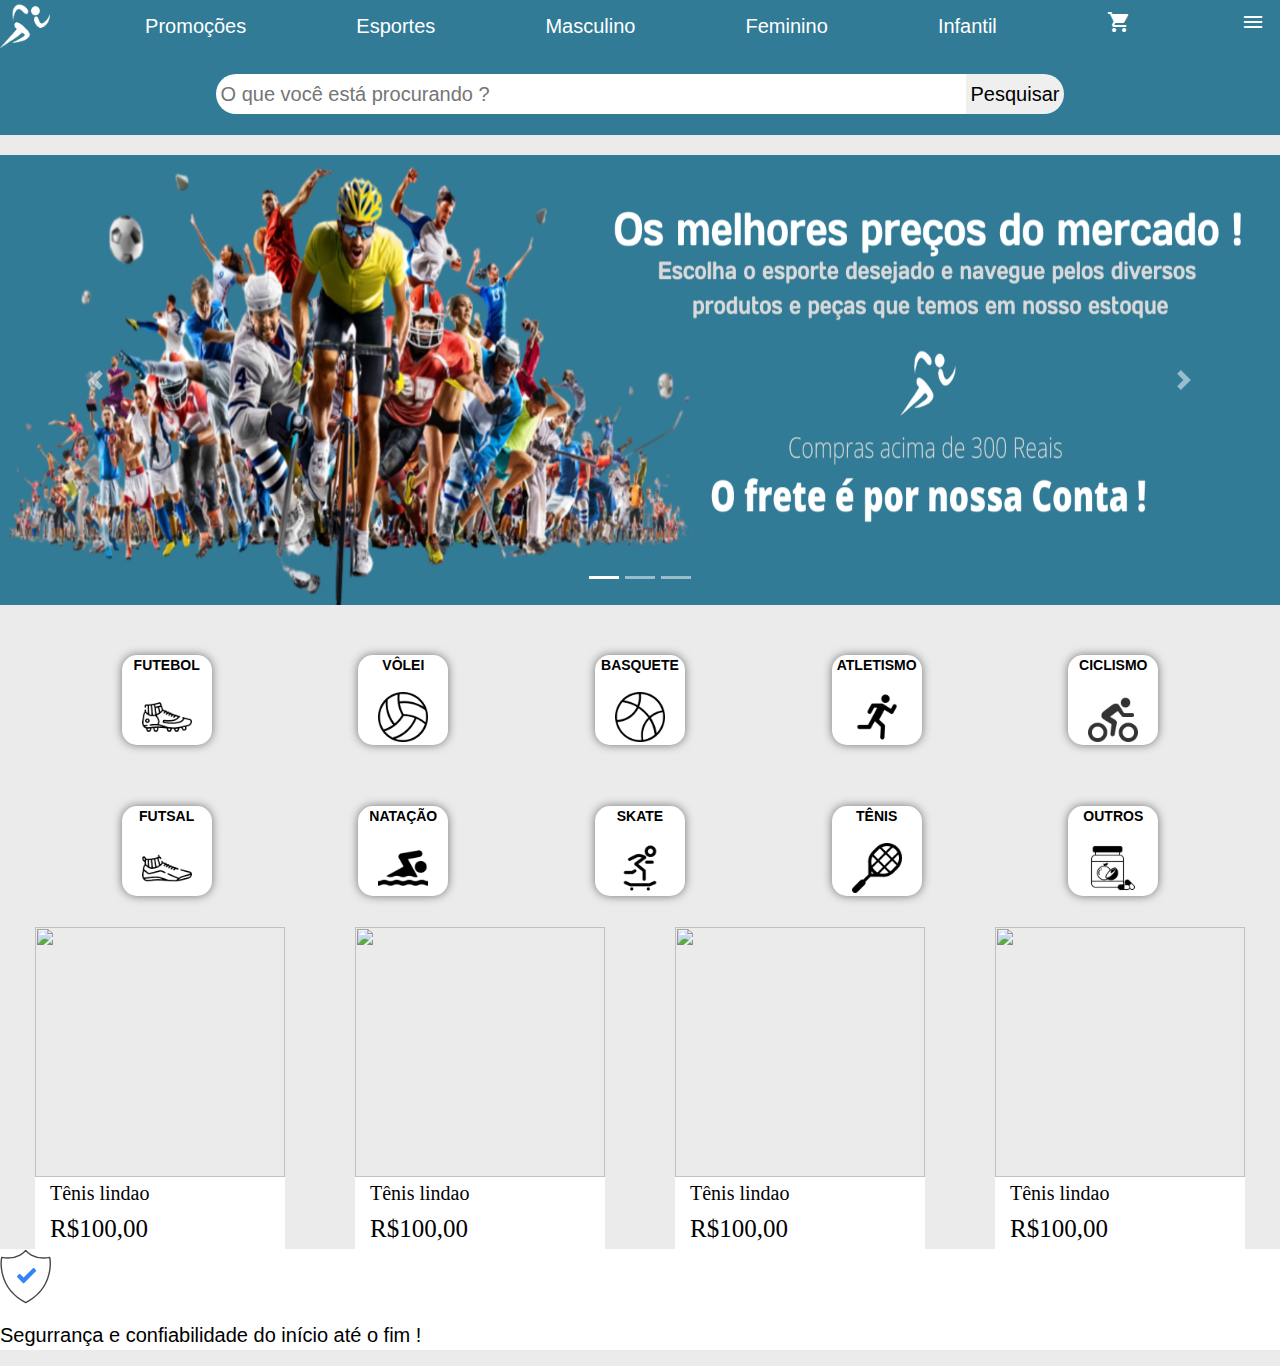
==== commit 76765686: "Testes" ====
--- a/Tela Inicial/index.html
+++ b/Tela Inicial/index.html
@@ -19,7 +19,7 @@
     <script src="https://cdn.jsdelivr.net/npm/popper.js@1.16.0/dist/umd/popper.min.js" integrity="sha384-Q6E9RHvbIyZFJoft+2mJbHaEWldlvI9IOYy5n3zV9zzTtmI3UksdQRVvoxMfooAo" crossorigin="anonymous"></script>
     <script src="https://cdn.jsdelivr.net/npm/bootstrap@4.4.1/dist/js/bootstrap.min.js" integrity="sha384-wfSDF2E50Y2D1uUdj0O3uMBJnjuUD4Ih7YwaYd1iqfktj0Uod8GCExl3Og8ifwB6" crossorigin="anonymous"></script>
     <!--Link JS Bootstrap-->
-    <title>Correria</title>
+    <title>SportLife</title>
 </head>
 <body style="background-color: #ebebeb;">
     <header>
@@ -45,7 +45,6 @@
         <!--Barra de Pesquisa-->
     </header>
     <main>
-
         <!--Carrosel-->
         <section class="carrossel">
             <div id="carouselExampleIndicators" class="carousel slide" data-ride="carousel">
@@ -59,10 +58,10 @@
                     <img class="img-carrosel" src="img/carrossel1.png" class="d-block w-100" alt="...">
                   </div>
                   <div class="carousel-item">
-                    <img class="img-carrosel" src="../Cadastro/imgs/fundo-tablet.jpg" class="d-block w-100" alt="...">
+                    <img class="img-carrosel" src="img/carrosel2.png" class="d-block w-100" alt="...">
                   </div>
                   <div class="carousel-item">
-                    <img class="img-carrosel" src="../Cadastro/imgs/fundo-pc.jpg" class="d-block w-100" alt="...">
+                    <img class="img-carrosel" src="img/carrosel3.png" class="d-block w-100" alt="...">
                   </div>
                 </div>
                 <a class="carousel-control-prev" href="#carouselExampleIndicators" role="button" data-slide="prev">
@@ -100,9 +99,41 @@
         </section>
         <!--Icones para ir até outro esporte-->
 
-        <section>
-            <p>Lorem ipsum, dolor sit amet consectetur adipisicing elit. Reprehenderit, placeat quasi? Libero necessitatibus, magni, blanditiis harum fugiat nulla molestiae animi ex sit, sequi voluptatem nesciunt eius rem modi aspernatur. Maxime.Lorem ipsum, dolor sit amet consectetur adipisicing elit. Reprehenderit, placeat quasi? Libero necessitatibus, magni, blanditiis harum fugiat nulla molestiae animi ex sit, sequi voluptatem nesciunt eius rem modi aspernatur. Maxime.Lorem ipsum, dolor sit amet consectetur adipisicing elit. Reprehenderit, placeat quasi? Libero necessitatibus, magni, blanditiis harum fugiat nulla molestiae animi ex sit, sequi voluptatem nesciunt eius rem modi aspernatur. Maxime.Lorem ipsum, dolor sit amet consectetur adipisicing elit. Reprehenderit, placeat quasi? Libero necessitatibus, magni, blanditiis harum fugiat nulla molestiae animi ex sit, sequi voluptatem nesciunt eius rem modi aspernatur. Maxime.Lorem ipsum, dolor sit amet consectetur adipisicing elit. Reprehenderit, placeat quasi? Libero necessitatibus, magni, blanditiis harum fugiat nulla molestiae animi ex sit, sequi voluptatem nesciunt eius rem modi aspernatur. Maxime.Lorem ipsum, dolor sit amet consectetur adipisicing elit. Reprehenderit, placeat quasi? Libero necessitatibus, magni, blanditiis harum fugiat nulla molestiae animi ex sit, sequi voluptatem nesciunt eius rem modi aspernatur. Maxime.Lorem ipsum, dolor sit amet consectetur adipisicing elit. Reprehenderit, placeat quasi? Libero necessitatibus, magni, blanditiis harum fugiat nulla molestiae animi ex sit, sequi voluptatem nesciunt eius rem modi aspernatur. Maxime.Lorem ipsum, dolor sit amet consectetur adipisicing elit. Reprehenderit, placeat quasi? Libero necessitatibus, magni, blanditiis harum fugiat nulla molestiae animi ex sit, sequi voluptatem nesciunt eius rem modi aspernatur. Maxime.Lorem ipsum, dolor sit amet consectetur adipisicing elit. Reprehenderit, placeat quasi? Libero necessitatibus, magni, blanditiis harum fugiat nulla molestiae animi ex sit, sequi voluptatem nesciunt eius rem modi aspernatur. Maxime.Lorem ipsum, dolor sit amet consectetur adipisicing elit. Reprehenderit, placeat quasi? Libero necessitatibus, magni, blanditiis harum fugiat nulla molestiae animi ex sit, sequi voluptatem nesciunt eius rem modi aspernatur. Maxime.Lorem ipsum, dolor sit amet consectetur adipisicing elit. Reprehenderit, placeat quasi? Libero necessitatibus, magni, blanditiis harum fugiat nulla molestiae animi ex sit, sequi voluptatem nesciunt eius rem modi aspernatur. Maxime.Lorem ipsum, dolor sit amet consectetur adipisicing elit. Reprehenderit, placeat quasi? Libero necessitatibus, magni, blanditiis harum fugiat nulla molestiae animi ex sit, sequi voluptatem nesciunt eius rem modi aspernatur. Maxime.Lorem ipsum, dolor sit amet consectetur adipisicing elit. Reprehenderit, placeat quasi? Libero necessitatibus, magni, blanditiis harum fugiat nulla molestiae animi ex sit, sequi voluptatem nesciunt eius rem modi aspernatur. Maxime.Lorem ipsum, dolor sit amet consectetur adipisicing elit. Reprehenderit, placeat quasi? Libero necessitatibus, magni, blanditiis harum fugiat nulla molestiae animi ex sit, sequi voluptatem nesciunt eius rem modi aspernatur. Maxime.Lorem ipsum, dolor sit amet consectetur adipisicing elit. Reprehenderit, placeat quasi? Libero necessitatibus, magni, blanditiis harum fugiat nulla molestiae animi ex sit, sequi voluptatem nesciunt eius rem modi aspernatur. Maxime.Lorem ipsum, dolor sit amet consectetur adipisicing elit. Reprehenderit, placeat quasi? Libero necessitatibus, magni, blanditiis harum fugiat nulla molestiae animi ex sit, sequi voluptatem nesciunt eius rem modi aspernatur. Maxime.Lorem ipsum, dolor sit amet consectetur adipisicing elit. Reprehenderit, placeat quasi? Libero necessitatibus, magni, blanditiis harum fugiat nulla molestiae animi ex sit, sequi voluptatem nesciunt eius rem modi aspernatur. Maxime.Lorem ipsum, dolor sit amet consectetur adipisicing elit. Reprehenderit, placeat quasi? Libero necessitatibus, magni, blanditiis harum fugiat nulla molestiae animi ex sit, sequi voluptatem nesciunt eius rem modi aspernatur. Maxime.Lorem ipsum, dolor sit amet consectetur adipisicing elit. Reprehenderit, placeat quasi? Libero necessitatibus, magni, blanditiis harum fugiat nulla molestiae animi ex sit, sequi voluptatem nesciunt eius rem modi aspernatur. Maxime.Lorem ipsum, dolor sit amet consectetur adipisicing elit. Reprehenderit, placeat quasi? Libero necessitatibus, magni, blanditiis harum fugiat nulla molestiae animi ex sit, sequi voluptatem nesciunt eius rem modi aspernatur. Maxime.Lorem ipsum, dolor sit amet consectetur adipisicing elit. Reprehenderit, placeat quasi? Libero necessitatibus, magni, blanditiis harum fugiat nulla molestiae animi ex sit, sequi voluptatem nesciunt eius rem modi aspernatur. Maxime.Lorem ipsum, dolor sit amet consectetur adipisicing elit. Reprehenderit, placeat quasi? Libero necessitatibus, magni, blanditiis harum fugiat nulla molestiae animi ex sit, sequi voluptatem nesciunt eius rem modi aspernatur. Maxime.Lorem ipsum, dolor sit amet consectetur adipisicing elit. Reprehenderit, placeat quasi? Libero necessitatibus, magni, blanditiis harum fugiat nulla molestiae animi ex sit, sequi voluptatem nesciunt eius rem modi aspernatur. Maxime.Lorem ipsum, dolor sit amet consectetur adipisicing elit. Reprehenderit, placeat quasi? Libero necessitatibus, magni, blanditiis harum fugiat nulla molestiae animi ex sit, sequi voluptatem nesciunt eius rem modi aspernatur. Maxime.Lorem ipsum, dolor sit amet consectetur adipisicing elit. Reprehenderit, placeat quasi? Libero necessitatibus, magni, blanditiis harum fugiat nulla molestiae animi ex sit, sequi voluptatem nesciunt eius rem modi aspernatur. Maxime.Lorem ipsum, dolor sit amet consectetur adipisicing elit. Reprehenderit, placeat quasi? Libero necessitatibus, magni, blanditiis harum fugiat nulla molestiae animi ex sit, sequi voluptatem nesciunt eius rem modi aspernatur. Maxime.</p>
+        <!--Produtos-->
+        <section class="produtos">
+
+          <div class="imagens">
+            <section class="imagem">
+              <img src="https://encrypted-tbn0.gstatic.com/images?q=tbn:ANd9GcRM1W3RflyOUqP2nUiQwWYKryzAmeCiFNBb5Q&usqp=CAU" alt="">
+               <p>Tênis lindao</p>
+               <p class="preco">R$100,00</p>
+            </section>
+
+            <section class="imagem">
+              <img src="https://encrypted-tbn0.gstatic.com/images?q=tbn:ANd9GcRM1W3RflyOUqP2nUiQwWYKryzAmeCiFNBb5Q&usqp=CAU" alt="">
+              <p>Tênis lindao</p>
+              <p class="preco">R$100,00</p>
+            </section>
+
+            <section class="imagem">
+              <img src="https://encrypted-tbn0.gstatic.com/images?q=tbn:ANd9GcRM1W3RflyOUqP2nUiQwWYKryzAmeCiFNBb5Q&usqp=CAU" alt="">
+              <p>Tênis lindao</p>
+              <p class="preco">R$100,00</p>
+            </section>
+
+            <section class="imagem">
+              <img src="https://encrypted-tbn0.gstatic.com/images?q=tbn:ANd9GcRM1W3RflyOUqP2nUiQwWYKryzAmeCiFNBb5Q&usqp=CAU" alt="">
+              <p>Tênis lindao</p>
+              <p class="preco">R$100,00</p>
+            </section>
+
+          </div>
         </section>
     </main>
+    <footer>
+      <p><img src="img/selo.svg" alt=""></p>
+      <p>Segurrança e confiabilidade do início até o fim !</p>
+      
+    </footer>
 </body>
 </html>--- a/Tela Inicial/estilos/style.css
+++ b/Tela Inicial/estilos/style.css
@@ -30,6 +30,12 @@
 
 li{
     list-style-type: none;
+}
+
+footer{
+    background-color: white;
+    margin: 0px;
+    padding: 0px;
 }
 
 .itens{
@@ -97,4 +103,30 @@
     border: none;
     padding: 5px;
     border-radius: 0px 25px 25px 0px;
-}+}
+
+.imagens{
+    display: flex;
+    flex-direction: row;
+    align-items: center;
+    justify-content: space-around;
+}
+
+.imagem p {
+    margin-bottom: 0px;
+    background: white;
+    color:black;
+    font-family: 'Roboto';
+    padding: 1px 15px ;
+    font-size: 20px;
+}
+
+.imagem img{
+    width: 250px;
+    height: 250px;
+}
+
+.imagem .preco{
+    font-size: 25px;
+}
+
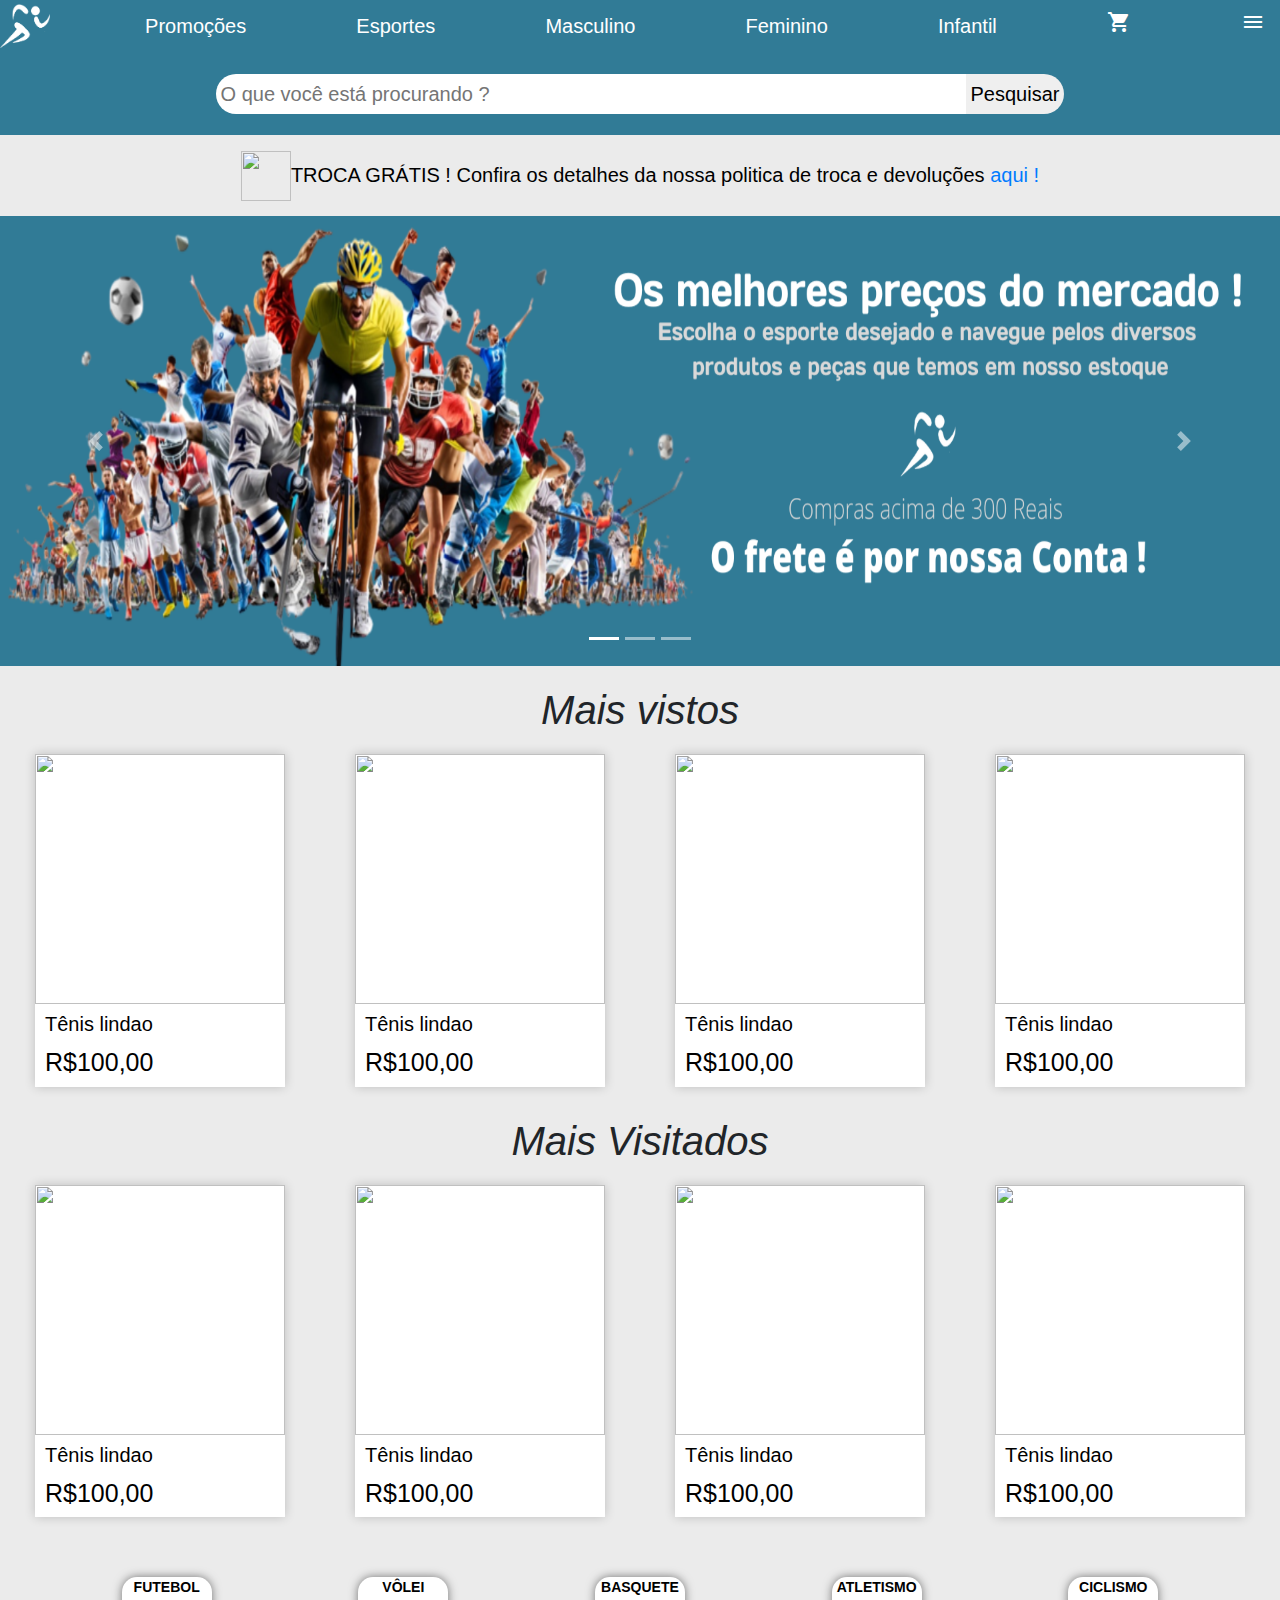
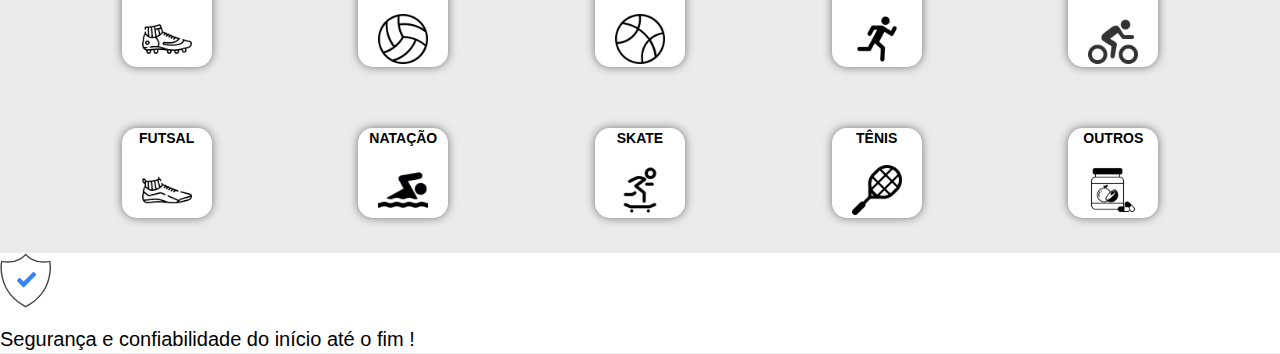
==== commit cddb1582: "alguns detalhes" ====
--- a/Tela Inicial/index.html
+++ b/Tela Inicial/index.html
@@ -45,6 +45,13 @@
         <!--Barra de Pesquisa-->
     </header>
     <main>
+
+       <!--Informação de troca-->
+       <div class="trocar">
+         <img src="https://images.tcdn.com.br/files/1121688/themes/51/img/settings/devolucoes2.png?07f8ba78c40bbd30aa250cb38a6ff6ca" alt="">
+         <p>TROCA GRÁTIS ! Confira os detalhes da nossa politica de troca e devoluções <a href="#">aqui !</a></p>
+       </div>
+       <!--Informação de troca-->
         <!--Carrosel-->
         <section class="carrossel">
             <div id="carouselExampleIndicators" class="carousel slide" data-ride="carousel">
@@ -76,64 +83,91 @@
         </section>
         <!--Carrosel-->
 
-        <!--Icones para ir até outro esporte-->
+        <!--Produtos-->
         <section>
-            <div class="esportes">
-                <ul  class="lista-icones-esportes">
-                    <li class="icones-esportes"><a style="text-decoration: none;" href=""><p class="titulo-icones-esportes">FUTEBOL</p><img class="img-icones-esportes" src="img/icone-futebol.png" alt="icone-"></a></li>
-                    <li class="icones-esportes"><a style="text-decoration: none;" href=""><p class="titulo-icones-esportes">VÔLEI</p><img class="img-icones-esportes" src="img/icone-volei.png" alt="icone-"></a></li>
-                    <li class="icones-esportes"><a style="text-decoration: none;" href=""><p class="titulo-icones-esportes">BASQUETE</p><img class="img-icones-esportes" src="img/icone-basquete.png" alt="icone-"></a></li>
-                    <li class="icones-esportes"><a style="text-decoration: none;" href=""><p class="titulo-icones-esportes">ATLETISMO</p><img class="img-icones-esportes" src="img/icone-atletismo.png" alt="icone-"></a></li>
-                    <li class="icones-esportes"><a style="text-decoration: none;" href=""><p class="titulo-icones-esportes">CICLISMO</p><img style="margin-top: 2px;" class="img-icones-esportes" src="img/icone-ciclismo.png" alt="icone-"></a></li>
-                </ul>
-            </div>
-            <div class="esportes">
-                <ul class="lista-icones-esportes">
-                    <li class="icones-esportes"><a style="text-decoration: none;" href=""><p class="titulo-icones-esportes">FUTSAL</p><img class="img-icones-esportes" src="img/icone-futsal.png" alt="icone-"></a></li>
-                    <li class="icones-esportes"><a style="text-decoration: none;" href=""><p class="titulo-icones-esportes">NATAÇÃO</p><img class="img-icones-esportes" src="img/icone-natacao.png" alt="icone-"></a></li>
-                    <li class="icones-esportes"><a style="text-decoration: none;" href=""><p class="titulo-icones-esportes">SKATE</p><img class="img-icones-esportes" src="img/icone-skate.png" alt="icone-"></a></li>
-                    <li class="icones-esportes"><a style="text-decoration: none;" href=""><p class="titulo-icones-esportes">TÊNIS</p><img class="img-icones-esportes" src="img/icone-tenis.png" alt="icone-"></a></li>
-                    <li class="icones-esportes"><a style="text-decoration: none;" href=""><p class="titulo-icones-esportes">OUTROS</p><img class="img-icones-esportes" src="img/icone-suplementos.png" alt="icone-"></a></li>
-                </ul>
-            </div>
-        </section>
-        <!--Icones para ir até outro esporte-->
-
-        <!--Produtos-->
-        <section class="produtos">
-
-          <div class="imagens">
-            <section class="imagem">
+          <h1 class="titulos">Mais vistos</h1>
+          <div class="produtos">
+            <section class="produto">
               <img src="https://encrypted-tbn0.gstatic.com/images?q=tbn:ANd9GcRM1W3RflyOUqP2nUiQwWYKryzAmeCiFNBb5Q&usqp=CAU" alt="">
-               <p>Tênis lindao</p>
+               <p class="nomeProduto">Tênis lindao</p>
                <p class="preco">R$100,00</p>
             </section>
 
-            <section class="imagem">
+            <section class="produto">
               <img src="https://encrypted-tbn0.gstatic.com/images?q=tbn:ANd9GcRM1W3RflyOUqP2nUiQwWYKryzAmeCiFNBb5Q&usqp=CAU" alt="">
-              <p>Tênis lindao</p>
+              <p class="nomeProduto">Tênis lindao</p>
               <p class="preco">R$100,00</p>
             </section>
 
-            <section class="imagem">
+            <section class="produto">
               <img src="https://encrypted-tbn0.gstatic.com/images?q=tbn:ANd9GcRM1W3RflyOUqP2nUiQwWYKryzAmeCiFNBb5Q&usqp=CAU" alt="">
-              <p>Tênis lindao</p>
+              <p class="nomeProduto">Tênis lindao</p>
               <p class="preco">R$100,00</p>
             </section>
 
-            <section class="imagem">
+            <section class="produto">
               <img src="https://encrypted-tbn0.gstatic.com/images?q=tbn:ANd9GcRM1W3RflyOUqP2nUiQwWYKryzAmeCiFNBb5Q&usqp=CAU" alt="">
-              <p>Tênis lindao</p>
+              <p class="nomeProduto">Tênis lindao</p>
+              <p class="preco">R$100,00</p>
+            </section>
+          </div>
+
+          <h1 class="titulos">Mais Visitados</h1>
+          <div class="produtos">
+            <section class="produto">
+              <img src="https://encrypted-tbn0.gstatic.com/images?q=tbn:ANd9GcRM1W3RflyOUqP2nUiQwWYKryzAmeCiFNBb5Q&usqp=CAU" alt="">
+               <p class="nomeProduto">Tênis lindao</p>
+               <p class="preco">R$100,00</p>
+            </section>
+
+            <section class="produto">
+              <img src="https://encrypted-tbn0.gstatic.com/images?q=tbn:ANd9GcRM1W3RflyOUqP2nUiQwWYKryzAmeCiFNBb5Q&usqp=CAU" alt="">
+              <p class="nomeProduto">Tênis lindao</p>
               <p class="preco">R$100,00</p>
             </section>
 
+            <section class="produto">
+              <img src="https://encrypted-tbn0.gstatic.com/images?q=tbn:ANd9GcRM1W3RflyOUqP2nUiQwWYKryzAmeCiFNBb5Q&usqp=CAU" alt="">
+              <p class="nomeProduto">Tênis lindao</p>
+              <p class="preco">R$100,00</p>
+            </section>
+
+            <section class="produto">
+              <img src="https://encrypted-tbn0.gstatic.com/images?q=tbn:ANd9GcRM1W3RflyOUqP2nUiQwWYKryzAmeCiFNBb5Q&usqp=CAU" alt="">
+              <p class="nomeProduto">Tênis lindao</p>
+              <p class="preco">R$100,00</p>
+            </section>
           </div>
+
         </section>
+
+                <!--Icones para ir até outro esporte-->
+                <section>
+                  <div class="esportes">
+                      <ul  class="lista-icones-esportes">
+                          <li class="icones-esportes"><a style="text-decoration: none;" href=""><p class="titulo-icones-esportes">FUTEBOL</p><img class="img-icones-esportes" src="img/icone-futebol.png" alt="icone-"></a></li>
+                          <li class="icones-esportes"><a style="text-decoration: none;" href=""><p class="titulo-icones-esportes">VÔLEI</p><img class="img-icones-esportes" src="img/icone-volei.png" alt="icone-"></a></li>
+                          <li class="icones-esportes"><a style="text-decoration: none;" href=""><p class="titulo-icones-esportes">BASQUETE</p><img class="img-icones-esportes" src="img/icone-basquete.png" alt="icone-"></a></li>
+                          <li class="icones-esportes"><a style="text-decoration: none;" href=""><p class="titulo-icones-esportes">ATLETISMO</p><img class="img-icones-esportes" src="img/icone-atletismo.png" alt="icone-"></a></li>
+                          <li class="icones-esportes"><a style="text-decoration: none;" href=""><p class="titulo-icones-esportes">CICLISMO</p><img style="margin-top: 2px;" class="img-icones-esportes" src="img/icone-ciclismo.png" alt="icone-"></a></li>
+                      </ul>
+                  </div>
+                  <div class="esportes">
+                      <ul class="lista-icones-esportes">
+                          <li class="icones-esportes"><a style="text-decoration: none;" href=""><p class="titulo-icones-esportes">FUTSAL</p><img class="img-icones-esportes" src="img/icone-futsal.png" alt="icone-"></a></li>
+                          <li class="icones-esportes"><a style="text-decoration: none;" href=""><p class="titulo-icones-esportes">NATAÇÃO</p><img class="img-icones-esportes" src="img/icone-natacao.png" alt="icone-"></a></li>
+                          <li class="icones-esportes"><a style="text-decoration: none;" href=""><p class="titulo-icones-esportes">SKATE</p><img class="img-icones-esportes" src="img/icone-skate.png" alt="icone-"></a></li>
+                          <li class="icones-esportes"><a style="text-decoration: none;" href=""><p class="titulo-icones-esportes">TÊNIS</p><img class="img-icones-esportes" src="img/icone-tenis.png" alt="icone-"></a></li>
+                          <li class="icones-esportes"><a style="text-decoration: none;" href=""><p class="titulo-icones-esportes">OUTROS</p><img class="img-icones-esportes" src="img/icone-suplementos.png" alt="icone-"></a></li>
+                      </ul>
+                  </div>
+              </section>
+              <!--Icones para ir até outro esporte-->
+
     </main>
     <footer>
       <p><img src="img/selo.svg" alt=""></p>
-      <p>Segurrança e confiabilidade do início até o fim !</p>
-      
+      <p>Segurança e confiabilidade do início até o fim !</p>
     </footer>
 </body>
 </html>--- a/Tela Inicial/estilos/style.css
+++ b/Tela Inicial/estilos/style.css
@@ -1,5 +1,3 @@
-@charset "UTF-8";
-
 *{
     margin: 0px;
     padding: 0px;
@@ -34,8 +32,26 @@
 
 footer{
     background-color: white;
-    margin: 0px;
+    margin-top: 20px;
     padding: 0px;
+    width: 100%;
+    height: 100px;
+    position: relative;
+    bottom: 0;
+    left: 0;
+}
+
+.input-pesquisa{
+    border:none ;
+    padding: 05px;
+    width: 750px;
+    border-radius:25px 0px 0px 25px ;
+}
+
+.input-botao-pesquisar{
+    border: none;
+    padding: 5px;
+    border-radius: 0px 25px 25px 0px;
 }
 
 .itens{
@@ -85,48 +101,64 @@
 }
 
 .carrossel{
-    margin: 20px 0px 20px 0px;
+    margin: 10px 0px 20px 0px;
 }
 
 .barra-pesquisa{
     padding-bottom: 5px;
 }
 
-.input-pesquisa{
-    border:none ;
-    padding: 05px;
-    width: 750px;
-    border-radius:25px 0px 0px 25px ;
+.trocar{
+    display: flex;
+    flex-direction: row;
+    align-items: center;
+    justify-content: center;
+    margin: 10px;
 }
 
-.input-botao-pesquisar{
-    border: none;
-    padding: 5px;
-    border-radius: 0px 25px 25px 0px;
+.trocar img{
+    height: 50px;
+    width: 50px;
 }
 
-.imagens{
+.trocar p{
+    margin-top: 15px;
+}
+
+.titulos{
+    text-align: center;
+    font-style: italic;
+    margin-bottom: 20px;
+}
+
+.produtos{
     display: flex;
     flex-direction: row;
     align-items: center;
     justify-content: space-around;
 }
 
-.imagem p {
-    margin-bottom: 0px;
+.produto{
+    box-shadow: 0px 0px 10px rgba(0, 0, 0, 0.192);
     background: white;
-    color:black;
     font-family: 'Roboto';
-    padding: 1px 15px ;
-    font-size: 20px;
+    cursor: pointer;
+    margin-bottom: 30px;
 }
 
-.imagem img{
+.produto .nomeProduto {
+    margin-bottom: 0px;
+    font-size: 20px;
+    margin: 5px 10px;
+}
+
+.produto img{
     width: 250px;
     height: 250px;
 }
 
-.imagem .preco{
+.produto .preco{
     font-size: 25px;
+    margin: 5px 10px;
 }
 
